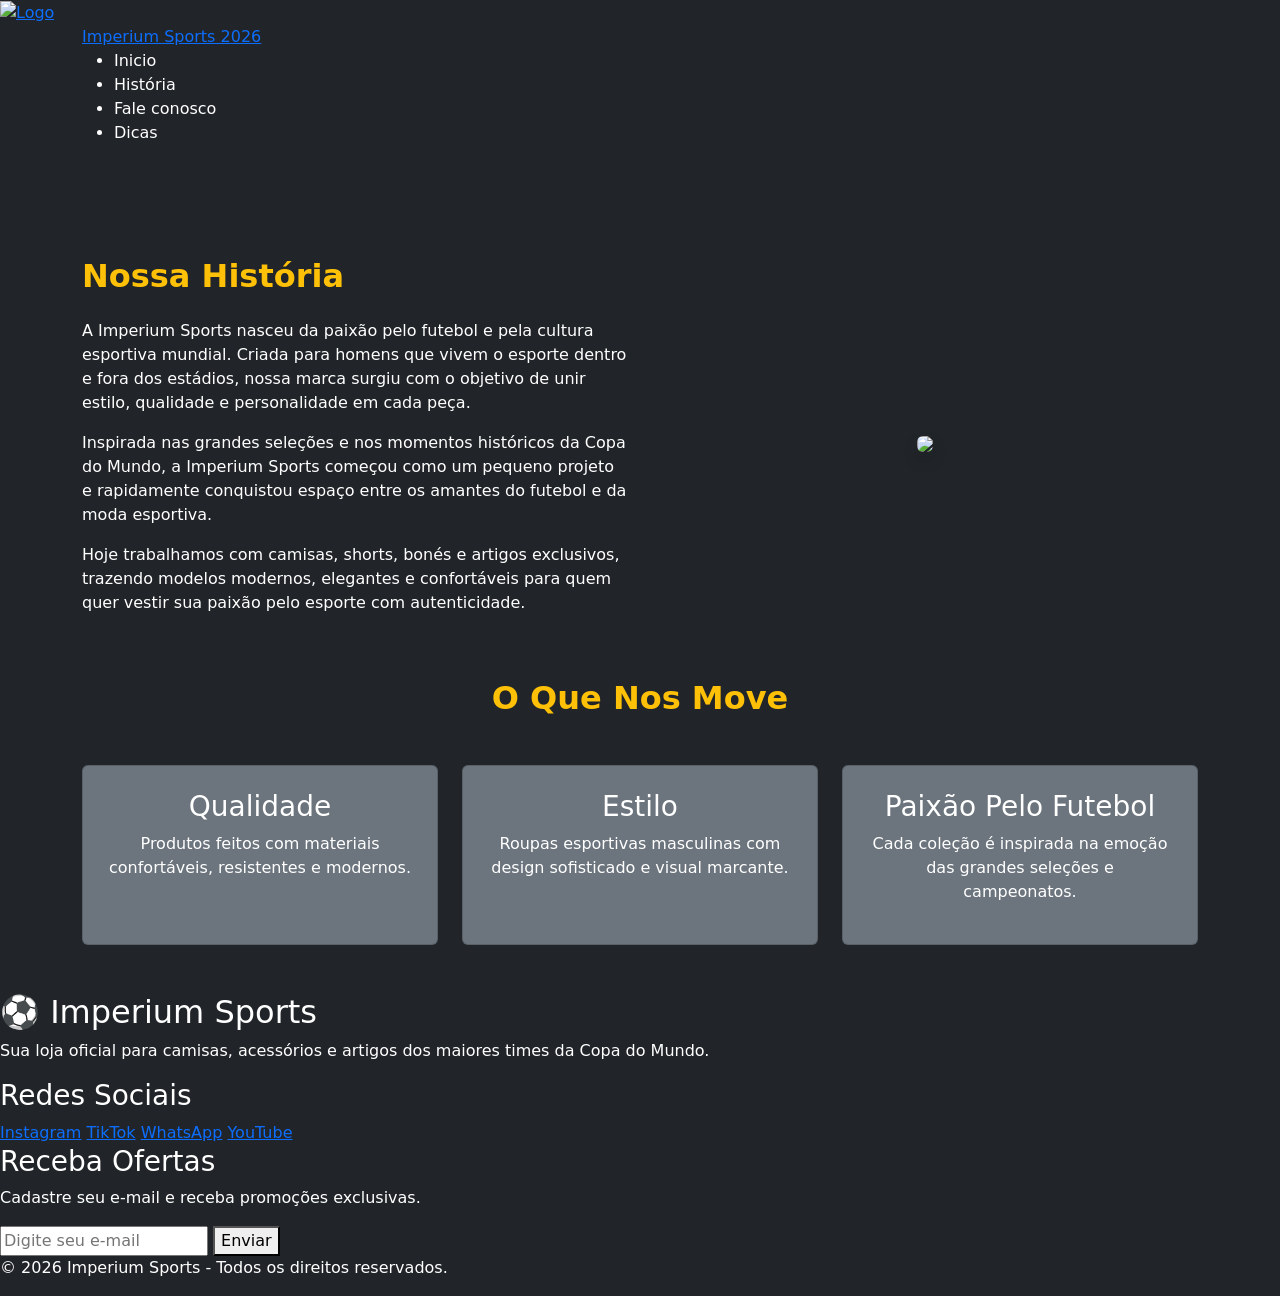
==== menu1.html @ cd3b5764 "Add files via upload" ====
<!DOCTYPE html>
<html lang="pt-br">

<head>

    <meta charset="UTF-8">
    <meta name="viewport" content="width=device-width, initial-scale=1.0">

    <title>Imperium Sports - Nossa História</title>
    <link rel="stylesheet" href="assets/css/style.css">
    <!-- BOOTSTRAP -->
    <link href="https://cdn.jsdelivr.net/npm/bootstrap@5.3.7/dist/css/bootstrap.min.css" rel="stylesheet">

</head>


<body class="bg-dark text-white">

    <!-- MENU -->

    <header class="topo">
    <div class="logo">
        <a href="index.html">
            <img src="assets/imagens/logo.png" alt="Logo">
        </a>
    </div>
    <nav class="cabeçalho">
        <div class="container">
            <a class="titulo" href="index.html">
                Imperium Sports 2026
            </a>
        <nav class="cabeçalho">
 
                <div class="menu" id="menu">
 
                    <ul class="lista menu">

                        <li class="nav-item">
                            <a class="nav-link" href="index.html">Inicio</a>
                        </li>
 
                        <li class="nav-item">
                            <a class="nav-link" href="menu1.html">História</a>
                        </li>
 
                        <li class="nav-item">
                            <a class="nav-link" href="menu2.html">Fale conosco</a>
                        </li>
 
                        <li class="nav-item">
                            <a class="nav-link" href="menu3.html">Dicas</a>
                        </li>
 
                    </ul>
 
                </div>
 
            </div>
</header>



<br>
<br>
    <!-- HISTÓRIA -->

    <section class="container py-5">

        <div class="row align-items-center">

            <div class="col-md-6">

                <h2 class="text-warning fw-bold mb-4">
                    Nossa História
                </h2>

                <p>
                    A Imperium Sports nasceu da paixão pelo futebol e pela cultura esportiva mundial.
                    Criada para homens que vivem o esporte dentro e fora dos estádios, nossa marca
                    surgiu com o objetivo de unir estilo, qualidade e personalidade em cada peça.
                </p>

                <p>
                    Inspirada nas grandes seleções e nos momentos históricos da Copa do Mundo,
                    a Imperium Sports começou como um pequeno projeto e rapidamente conquistou
                    espaço entre os amantes do futebol e da moda esportiva.
                </p>

                <p>
                    Hoje trabalhamos com camisas, shorts, bonés e artigos exclusivos, trazendo
                    modelos modernos, elegantes e confortáveis para quem quer vestir sua paixão
                    pelo esporte com autenticidade.
                </p>

            </div>

            <div class="col-md-6 text-center">

                <img src="assets/imagens/loja.jpg"
                    class="img-fluid rounded shadow">

            </div>

        </div>

    </section>



    <!-- VALORES -->

    <section class="container mb-5">

        <div class="text-center mb-5">

            <h2 class="fw-bold text-warning">
                O Que Nos Move
            </h2>

        </div>

        <div class="row g-4">

            <!-- CARD 1 -->

            <div class="col-md-4">

                <div class="card bg-secondary text-white h-100 text-center p-4">

                    <h3>
                        Qualidade
                    </h3>

                    <p>
                        Produtos feitos com materiais confortáveis,
                        resistentes e modernos.
                    </p>

                </div>

            </div>



            <!-- CARD 2 -->

            <div class="col-md-4">

                <div class="card bg-secondary text-white h-100 text-center p-4">

                    <h3>
                        Estilo
                    </h3>

                    <p>
                        Roupas esportivas masculinas com design
                        sofisticado e visual marcante.
                    </p>

                </div>

            </div>



            <!-- CARD 3 -->

            <div class="col-md-4">

                <div class="card bg-secondary text-white h-100 text-center p-4">

                    <h3>
                        Paixão Pelo Futebol
                    </h3>

                    <p>
                        Cada coleção é inspirada na emoção das
                        grandes seleções e campeonatos.
                    </p>

                </div>

            </div>

        </div>

    </section>



   <!-- RODAPÉ -->
<footer class="footer-copa">
    
    <div class="footer-container">

        <!-- LOGO -->
        <div class="footer-box">
            <h2>⚽ Imperium Sports</h2>
            <p>
                Sua loja oficial para camisas, acessórios e artigos dos maiores times da Copa do Mundo.
            </p>
        </div>

        <!-- REDES -->
        <div class="footer-box">
            <h3>Redes Sociais</h3>

            <a href="#">Instagram</a>
            <a href="#">TikTok</a>
            <a href="#">WhatsApp</a>
            <a href="#">YouTube</a>
        </div>

        <!-- NEWSLETTER -->
        <div class="footer-box">
            <h3>Receba Ofertas</h3>

            <p>Cadastre seu e-mail e receba promoções exclusivas.</p>

            <form>
                <input type="email" placeholder="Digite seu e-mail">
                <button type="submit">Enviar</button>
            </form>
        </div>

    </div>

    <!-- DIREITOS -->
    <div class="footer-copy">
        <p>© 2026 Imperium Sports - Todos os direitos reservados.</p>
    </div>

</footer>

    <script src="https://cdn.jsdelivr.net/npm/bootstrap@5.3.3/dist/js/bootstrap.bundle.min.js"></script>

    <script src="https://www.paypal.com/sdk/js?client-id=sb&currency=BRL"></script>

    <script src="assets/js/main.js"></script>


    <!-- BOOTSTRAP JS -->

    <script src="https://cdn.jsdelivr.net/npm/bootstrap@5.3.7/dist/js/bootstrap.bundle.min.js"></script>

</body>

</html>
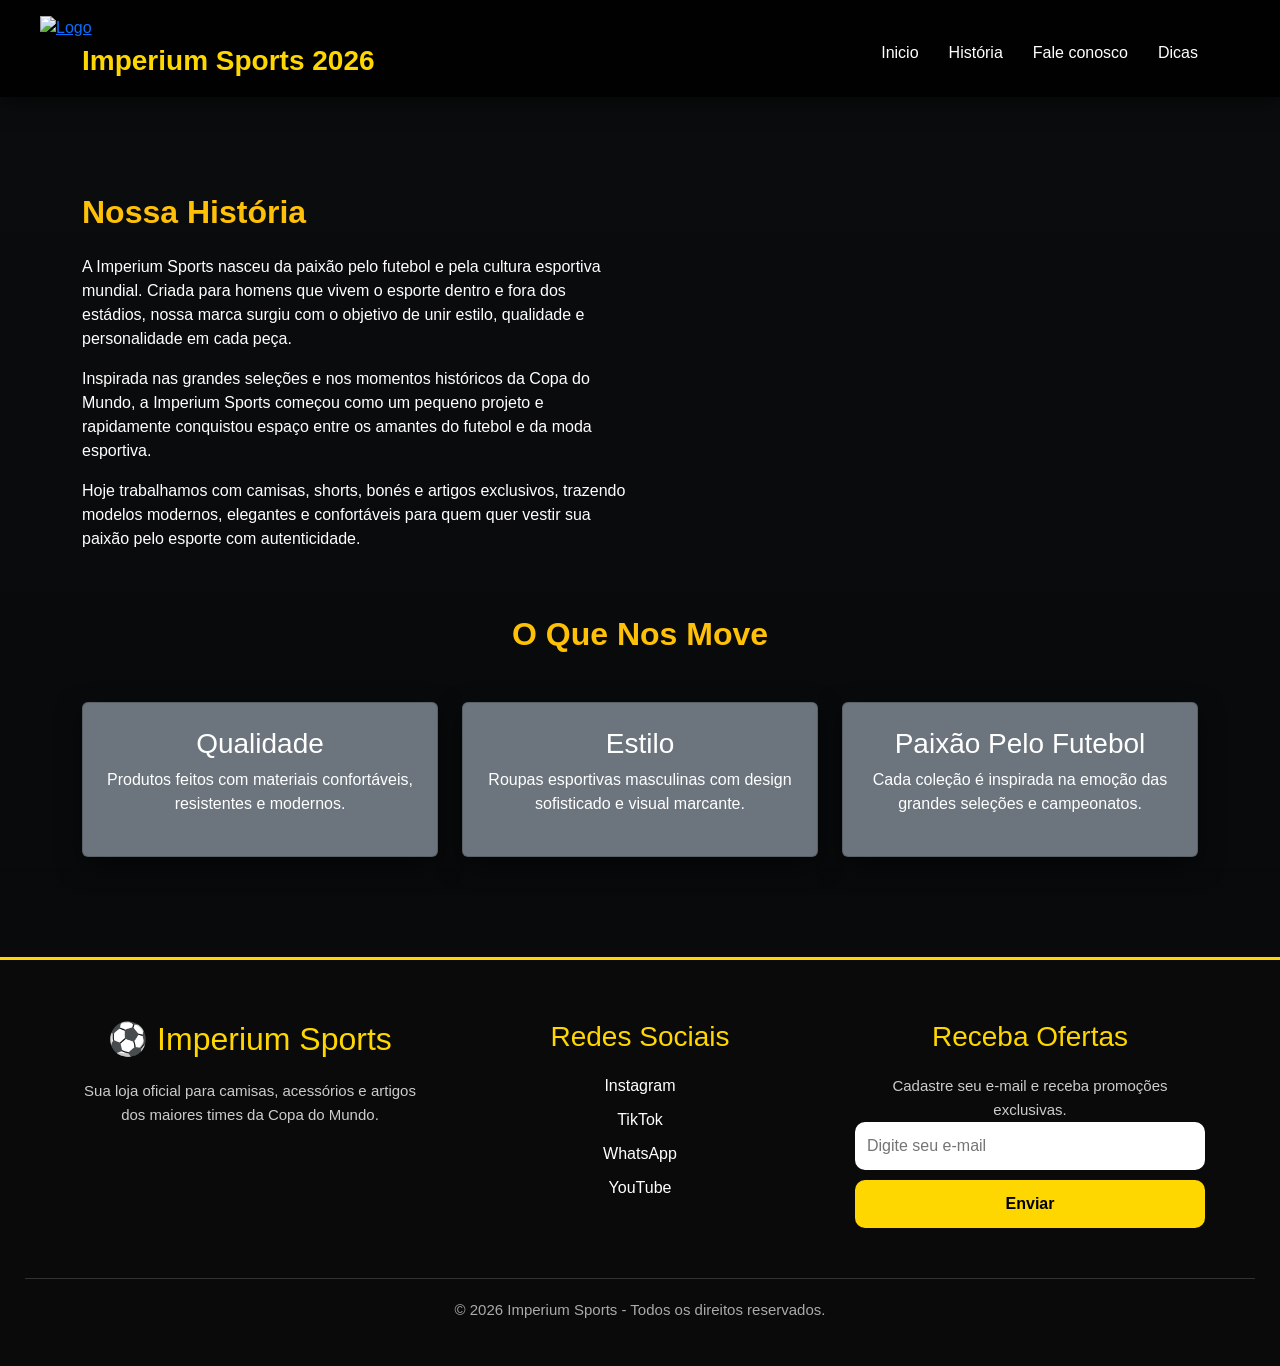
==== commit 4bc8aa84: "Add files via upload" ====
--- a/menu1.html
+++ b/menu1.html
@@ -21,7 +21,7 @@
     <header class="topo">
     <div class="logo">
         <a href="index.html">
-            <img src="assets/imagens/logo.png" alt="Logo">
+            <img src="assets/img/logo.png" alt="Logo">
         </a>
     </div>
     <nav class="cabeçalho">
@@ -94,12 +94,7 @@
 
             </div>
 
-            <div class="col-md-6 text-center">
-
-                <img src="assets/imagens/loja.jpg"
-                    class="img-fluid rounded shadow">
-
-            </div>
+
 
         </div>
 
--- a/assets/css/style.css
+++ b/assets/css/style.css
@@ -0,0 +1,671 @@
+/* =========================
+   CONFIGURAÇÕES GERAIS
+========================= */
+
+*{
+    margin: 0;
+    padding: 0;
+    box-sizing: border-box;
+    font-family: Arial, Helvetica, sans-serif;
+}
+
+body{
+    min-height: 100vh;
+    background: linear-gradient(rgba(0,0,0,0.68), rgba(0,0,0,0.78)), url("../imagens/selecaoBrasil1.jpg") center/cover no-repeat fixed;
+    color: white;
+}
+
+/* =========================
+   MENU
+========================= */
+
+.topo{
+    background: rgba(0,0,0,0.9);
+    backdrop-filter: blur(10px);
+    padding: 15px 40px;
+    position: sticky;
+    top: 0;
+    z-index: 999;
+    box-shadow: 0 5px 20px rgba(0,0,0,0.5);
+}
+
+.logo img{
+    width: 90px;
+}
+
+.cabeçalho .container{
+    display: flex;
+    align-items: center;
+    justify-content: space-between;
+}
+
+.titulo{
+    color: #FFD700;
+    font-size: 28px;
+    text-decoration: none;
+    font-weight: bold;
+}
+
+.lista{
+    display: flex;
+    gap: 30px;
+    list-style: none;
+}
+
+.nav-link{
+    color: white;
+    text-decoration: none;
+    font-size: 17px;
+    transition: 0.3s;
+}
+
+.nav-link:hover{
+    color: #FFD700;
+}
+
+/* =========================
+   CARROSSEL
+========================= */
+
+.carrossel{
+    margin-top: 30px;
+}
+
+.carousel-item img{
+    height: 550px;
+    object-fit: cover;
+    border-radius: 20px;
+}
+
+/* =========================
+   PESQUISA
+========================= */
+
+#pesquisa{
+    padding: 15px;
+    border-radius: 15px;
+    border: none;
+    font-size: 18px;
+    background: #4e4b3900;
+    color: rgb(238, 230, 230);
+    box-shadow: 0 5px 15px rgba(49, 35, 35, 0.4);
+}
+
+#pesquisa:focus{
+    outline: none;
+    border: 2px solid #FFD700;
+}
+
+#pesquisa::placeholder{
+    color: #FFD700;
+}
+
+/* =========================
+   MENU CATEGORIAS
+========================= */
+
+.menu-categorias{
+    display: flex;
+    justify-content: center;
+    gap: 20px;
+    margin-top: 40px;
+    flex-wrap: wrap;
+}
+
+.filtro-categoria-section{
+    margin-top: 20px;
+}
+
+.filter-group{
+    display: flex;
+    flex-wrap: wrap;
+    gap: 10px;
+    align-items: center;
+    justify-content: center;
+}
+
+.filter-group label{
+    color: #FFD700;
+}
+
+.filter-group .form-select{
+    max-width: 320px;
+    background: #1f1f1f;
+    color: white;
+    border: none;
+}
+
+.menu-categorias select{
+    padding: 12px 20px;
+    border-radius: 12px;
+    border: none;
+    background: #1f1f1f;
+    color: white;
+    font-size: 16px;
+    cursor: pointer;
+    transition: 0.3s;
+}
+
+.menu-categorias select:hover{
+    background: #FFD700;
+    color: black;
+}
+
+/* =========================
+   PRODUTOS
+========================= */
+
+.card{
+    background: #161616;
+    border: none;
+    border-radius: 20px;
+    overflow: hidden;
+    transition: 0.5s;
+    position: relative;
+    box-shadow: 0 8px 25px rgba(0,0,0,0.5);
+}
+
+.card:hover{
+    transform: translateY(-10px);
+}
+
+/* ÁREA DAS IMAGENS */
+
+.card{
+    position: relative;
+}
+
+.card img{
+    width: 100%;
+    height: 320px;
+    object-fit: cover;
+    transition: 0.5s;
+}
+
+/* FOTO HOVER */
+
+.foto-hover{
+    position: absolute;
+    top: 0;
+    left: 0;
+    opacity: 0;
+}
+
+.card:hover .foto-hover{
+    opacity: 1;
+}
+
+.card:hover .foto-frente{
+    opacity: 0;
+}
+
+/* TEXTO */
+
+.card-body{
+    padding: 20px;
+}
+
+.card-title{
+    color: #FFD700;
+    font-size: 22px;
+    font-weight: bold;
+}
+
+.card-body p{
+    color: #ddd;
+    margin-bottom: 8px;
+}
+
+/* BOTÃO */
+
+.btn-success{
+    background: linear-gradient(45deg,#FFD700,#ffb300);
+    border: none;
+    color: black;
+    font-weight: bold;
+    padding: 12px;
+    border-radius: 12px;
+    transition: 0.3s;
+}
+
+.btn-success:hover{
+    transform: scale(1.05);
+    background: linear-gradient(45deg,#fff0a0,#FFD700);
+    color: black;
+}
+
+/* =========================
+   CARRINHO
+========================= */
+
+#lista-carrinho{
+    margin-top: 20px;
+}
+
+.list-group-item{
+    background: #1c1c1c;
+    color: white;
+    border: none;
+    margin-bottom: 10px;
+    border-radius: 10px;
+    display: flex;
+    justify-content: space-between;
+    align-items: center;
+}
+
+/* =========================
+   RODAPÉ
+========================= */
+
+.footer-copa{
+    background: #0a0a0a;
+    margin-top: 100px;
+    padding-top: 60px;
+    border-top: 3px solid #FFD700;
+}
+
+.footer-container a{
+    display: block;
+    color: #ccc;
+    text-decoration: none;
+    margin-bottom: 8px;
+}
+
+.footer-container a:hover{
+    color: #FFD700;
+}
+
+@media (max-width: 768px){
+    .topo{
+        padding: 15px 20px;
+    }
+
+    .cabeçalho .container{
+        flex-direction: column;
+        align-items: flex-start;
+        gap: 15px;
+    }
+
+    .lista{
+        flex-direction: column;
+        gap: 15px;
+    }
+
+    .carousel-item img{
+        height: 320px;
+    }
+
+    .card img{
+        height: 260px;
+    }
+
+    .footer-container{
+        padding: 0 20px;
+    }
+}
+
+.footer-container{
+    display: grid;
+    grid-template-columns: repeat(auto-fit,minmax(220px,1fr));
+    gap: 40px;
+    padding: 0 50px;
+}
+
+.footer-box h2,
+.footer-box h3{
+    color: #FFD700;
+    margin-bottom: 20px;
+}
+
+.footer-box p{
+    color: #ccc;
+    line-height: 1.6;
+}
+
+.footer-box a{
+    display: block;
+    color: white;
+    text-decoration: none;
+    margin-bottom: 10px;
+    transition: 0.3s;
+}
+
+.footer-box a:hover{
+    color: #FFD700;
+    transform: translateX(5px);
+}
+
+/* NEWSLETTER */
+
+.footer-box form{
+    display: flex;
+    flex-direction: column;
+    gap: 10px;
+}
+
+.footer-box input{
+    padding: 12px;
+    border-radius: 10px;
+    border: none;
+}
+
+.footer-box button{
+    padding: 12px;
+    border: none;
+    border-radius: 10px;
+    background: #FFD700;
+    color: black;
+    font-weight: bold;
+    transition: 0.3s;
+}
+
+.footer-box button:hover{
+    transform: scale(1.03);
+}
+
+/* COPYRIGHT */
+
+.footer-copy{
+    text-align: center;
+    margin-top: 50px;
+    padding: 20px;
+    border-top: 1px solid #333;
+    color: #aaa;
+}
+
+/* =========================
+   RESPONSIVO
+========================= */
+
+@media(max-width:768px){
+
+    .carousel-item img{
+        height: 300px;
+    }
+
+    .lista{
+        flex-direction: column;
+        gap: 15px;
+    }
+
+    .titulo{
+        font-size: 22px;
+    }
+
+    .card img{
+        height: 250px;
+    }
+
+    .footer-container{
+        padding: 0 20px;
+    }
+
+}
+
+/* =========================
+   CADASTRO DE PRODUTOS
+========================= */
+
+.cadastro-container{
+    max-width: 750px;
+    margin: 50px auto;
+    background: rgba(15,15,15,0.92);
+    backdrop-filter: blur(10px);
+    padding: 40px;
+    border-radius: 25px;
+    border: 2px solid rgba(255,215,0,0.2);
+    box-shadow: 0 10px 35px rgba(0,0,0,0.6);
+}
+
+.cadastro-container h2{
+    text-align: center;
+    color: #FFD700;
+    font-size: 34px;
+    font-weight: bold;
+    margin-bottom: 35px;
+}
+
+/* CAMPOS */
+
+.form-group{
+    margin-bottom: 22px;
+}
+
+.form-group label{
+    display: block;
+    margin-bottom: 10px;
+    color: #FFD700;
+    font-size: 17px;
+    font-weight: bold;
+}
+
+.form-group input,
+.form-group textarea,
+.form-group select{
+    width: 100%;
+    padding: 14px 16px;
+    border-radius: 14px;
+    border: 2px solid transparent;
+    background: #1c1c1c;
+    color: white;
+    font-size: 16px;
+    transition: 0.3s;
+    box-shadow: 0 5px 15px rgba(0,0,0,0.3);
+}
+
+.form-group input:focus,
+.form-group textarea:focus,
+.form-group select:focus{
+    outline: none;
+    border-color: #FFD700;
+    box-shadow: 0 0 15px rgba(255,215,0,0.4);
+}
+
+.form-group input::placeholder,
+.form-group textarea::placeholder{
+    color: #aaa;
+}
+
+.form-group textarea{
+    min-height: 120px;
+    resize: vertical;
+}
+
+/* BOTÃO IMAGENS */
+
+.imagens-label{
+    display: inline-block;
+    padding: 14px 22px;
+    border-radius: 14px;
+    background: linear-gradient(45deg,#FFD700,#ffb300);
+    color: black;
+    font-weight: bold;
+    cursor: pointer;
+    transition: 0.3s;
+    box-shadow: 0 5px 15px rgba(0,0,0,0.4);
+}
+
+.imagens-label:hover{
+    transform: scale(1.05);
+    background: linear-gradient(45deg,#fff0a0,#FFD700);
+}
+
+#imagemCadastro{
+    display: none;
+}
+
+/* PREVIEW DAS IMAGENS */
+
+.preview-grid{
+    display: flex;
+    flex-wrap: wrap;
+    gap: 15px;
+    margin-top: 20px;
+}
+
+.preview-grid div{
+    position: relative;
+}
+
+.preview-grid img{
+    width: 120px;
+    height: 120px;
+    object-fit: cover;
+    border-radius: 15px;
+    border: 3px solid #FFD700;
+    box-shadow: 0 5px 15px rgba(0,0,0,0.5);
+    transition: 0.3s;
+}
+
+.preview-grid img:hover{
+    transform: scale(1.05);
+}
+
+/* BOTÃO REMOVER IMAGEM */
+
+.preview-grid button{
+    position: absolute;
+    top: -10px;
+    right: -10px;
+    width: 35px;
+    height: 35px;
+    border-radius: 50%;
+    border: none;
+    background: #dc3545;
+    color: white;
+    font-size: 22px;
+    font-weight: bold;
+    cursor: pointer;
+    transition: 0.3s;
+    display: flex;
+    align-items: center;
+    justify-content: center;
+}
+
+.preview-grid button:hover{
+    transform: scale(1.1);
+    background: #bb2d3b;
+}
+
+/* BOTÕES */
+
+.botoes-cadastro{
+    display: flex;
+    gap: 15px;
+    margin-top: 30px;
+}
+
+.botoes-cadastro button{
+    flex: 1;
+    padding: 15px;
+    border: none;
+    border-radius: 14px;
+    font-size: 17px;
+    font-weight: bold;
+    cursor: pointer;
+    transition: 0.3s;
+}
+
+/* CADASTRAR */
+
+.btn-cadastrar{
+    background: linear-gradient(45deg,#FFD700,#ffb300);
+    color: black;
+    box-shadow: 0 5px 15px rgba(0,0,0,0.4);
+}
+
+.btn-cadastrar:hover{
+    transform: translateY(-3px) scale(1.02);
+    background: linear-gradient(45deg,#fff0a0,#FFD700);
+}
+
+/* LIMPAR */
+
+.btn-limpar{
+    background: #1f1f1f;
+    color: white;
+    border: 2px solid #dc3545 !important;
+}
+
+.btn-limpar:hover{
+    background: #dc3545;
+    transform: translateY(-3px);
+}
+
+/* MENSAGEM */
+
+#mensagemCadastro{
+    margin-top: 20px;
+    padding: 15px;
+    border-radius: 12px;
+    text-align: center;
+    font-weight: bold;
+    font-size: 16px;
+}
+
+/* NAVBAR */
+
+.navbar{
+    background: rgba(0,0,0,0.92) !important;
+    backdrop-filter: blur(10px);
+    border-bottom: 2px solid rgba(255,215,0,0.2);
+}
+
+.navbar-brand{
+    color: #FFD700 !important;
+    font-size: 26px;
+}
+
+.nav-link{
+    color: white !important;
+    transition: 0.3s;
+    font-size: 16px;
+}
+
+.nav-link:hover{
+    color: #FFD700 !important;
+}
+
+/* RODAPÉ */
+
+footer{
+    margin-top: 70px;
+    background: #0a0a0a;
+    padding: 25px;
+    text-align: center;
+    border-top: 2px solid #FFD700;
+}
+
+footer p{
+    margin: 0;
+    color: #aaa;
+    font-size: 15px;
+}
+
+/* RESPONSIVO */
+
+@media(max-width:768px){
+
+    .cadastro-container{
+        margin: 25px 15px;
+        padding: 25px;
+    }
+
+    .cadastro-container h2{
+        font-size: 28px;
+    }
+
+    .botoes-cadastro{
+        flex-direction: column;
+    }
+
+    .preview-grid{
+        justify-content: center;
+    }
+
+    .preview-grid img{
+        width: 100px;
+        height: 100px;
+    }
+
+}
